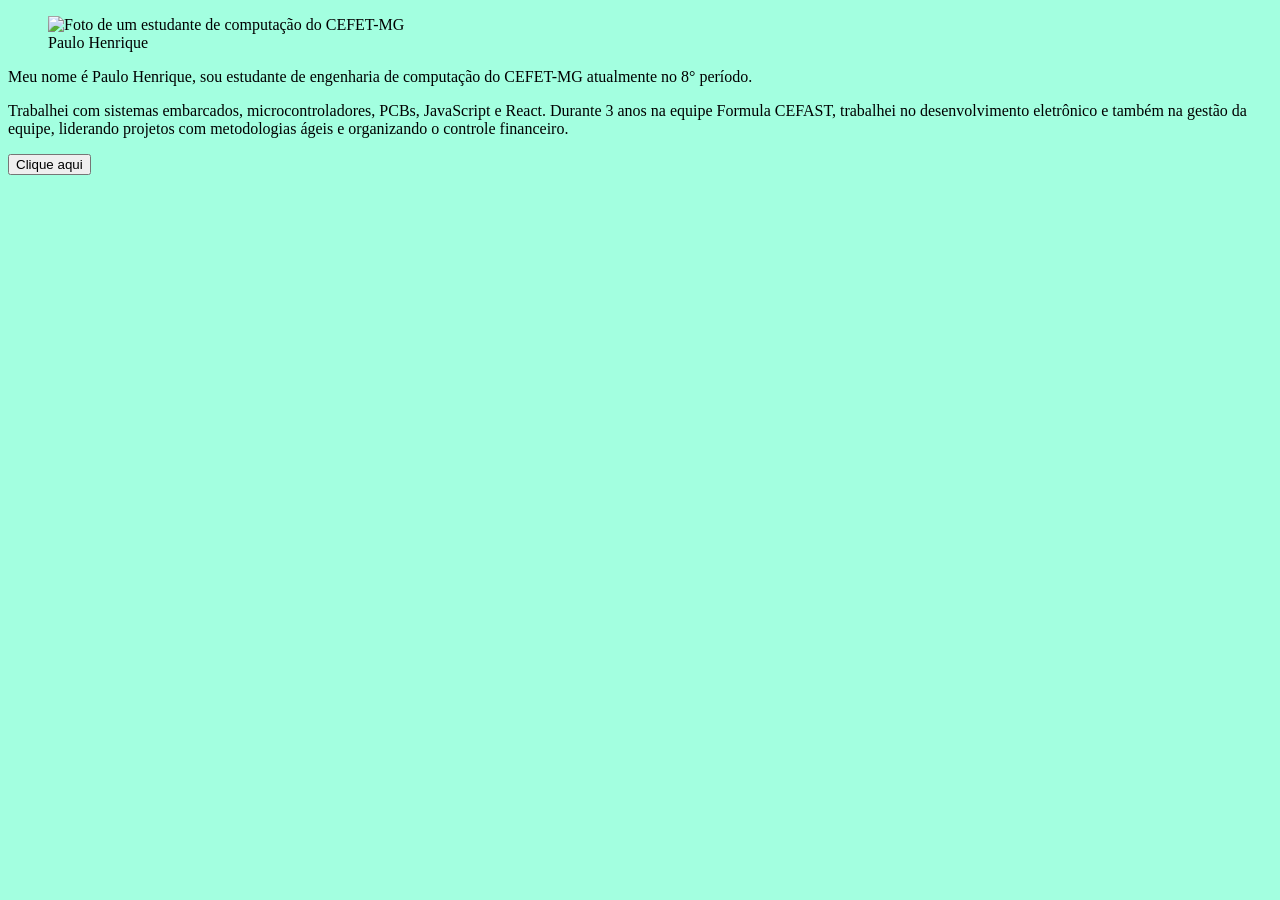
==== utf-cg-tp0/index.html @ 87aab218 "commit inicial com a criação dos arquivos e base do HTML" ====
<!DOCTYPE html>
<html lang="pt-BR">

<head>
    <meta charset="UTF-8">
    <meta name="viewport" content="width=device-width, initial-scale=1.0">
    <title>Paulo Henrique Silva</title>
    <link rel="stylesheet" href="style.css">
    <script src="script.js"></script>
</head>

<body>
    <div>
        <figure>
            <img src="./images/capa.png" alt="Foto de um estudante de computação do CEFET-MG">
            <figcaption>Paulo Henrique</figcaption>
        </figure>
        <p>Meu nome é Paulo Henrique, sou estudante de engenharia de computação do CEFET-MG atualmente no 8° período.
        </p>
        <p>Trabalhei com sistemas embarcados, microcontroladores, PCBs, JavaScript e React. Durante 3 anos na equipe
            Formula CEFAST, trabalhei no desenvolvimento eletrônico e também na gestão da equipe, liderando projetos com
            metodologias ágeis e organizando o controle financeiro.</p>

    </div>
    <div>
        <button onclick="gerarImagens()"> Clique aqui</button>
    </div>
</body>

</html>
---- utf-cg-tp0/style.css ----
body {
    background-color: rgb(163, 255, 224);
}
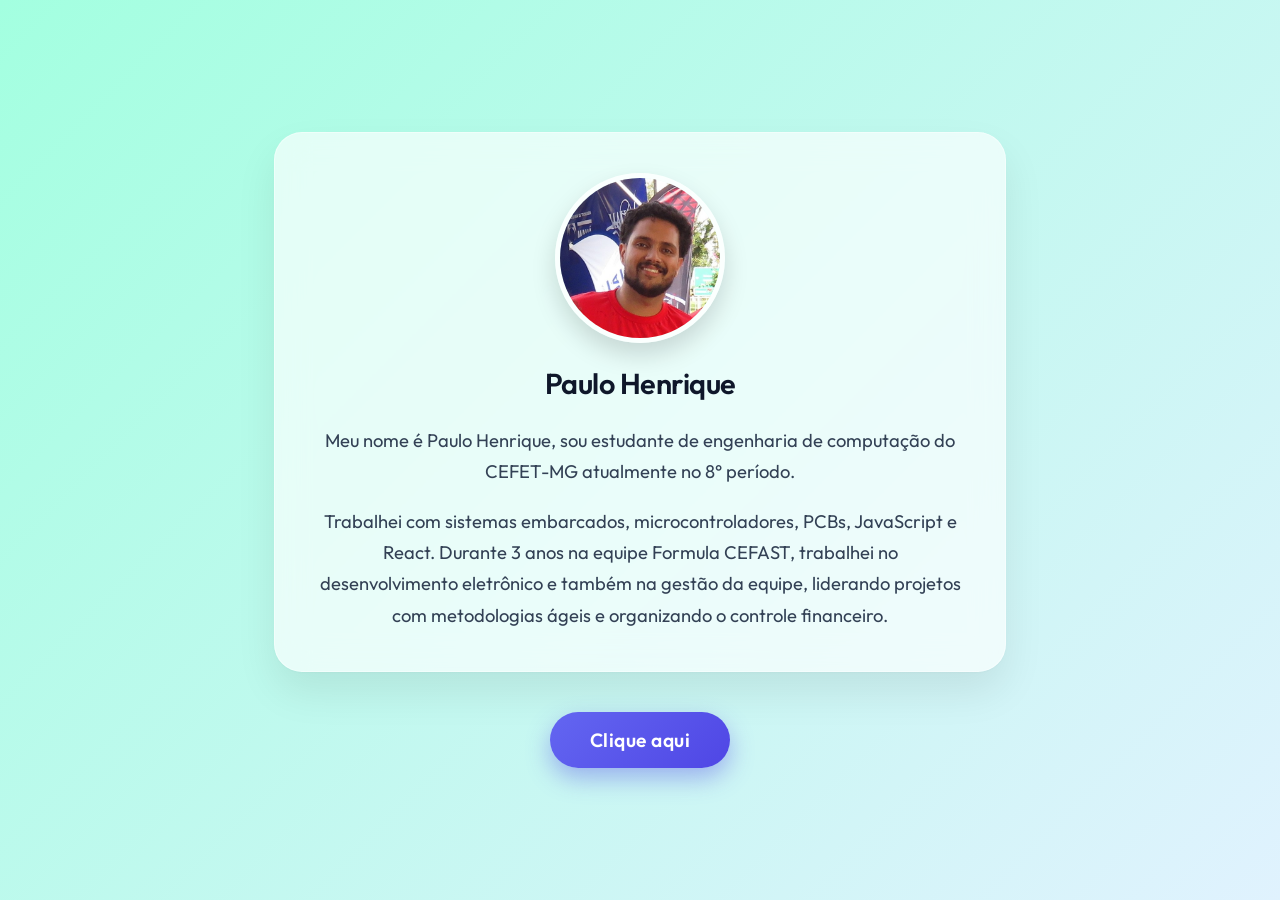
==== commit 57338ff4: "add função do botão, imagens e estiliza a página" ====
--- a/utf-cg-tp0/index.html
+++ b/utf-cg-tp0/index.html
@@ -10,9 +10,9 @@
 </head>
 
 <body>
-    <div>
+    <div class="card-perfil">
         <figure>
-            <img src="./images/capa.png" alt="Foto de um estudante de computação do CEFET-MG">
+            <img src="./images/paulo.JPG" alt="Foto de um estudante de computação do CEFET-MG">
             <figcaption>Paulo Henrique</figcaption>
         </figure>
         <p>Meu nome é Paulo Henrique, sou estudante de engenharia de computação do CEFET-MG atualmente no 8° período.
@@ -22,8 +22,8 @@
             metodologias ágeis e organizando o controle financeiro.</p>
 
     </div>
-    <div>
-        <button onclick="gerarImagens()"> Clique aqui</button>
+    <div class="container-botao">
+        <button onclick="gerarImagens()">Clique aqui</button>
     </div>
 </body>
 
--- a/utf-cg-tp0/style.css
+++ b/utf-cg-tp0/style.css
@@ -1,3 +1,124 @@
+@import url('https://fonts.googleapis.com/css2?family=Outfit:wght@300;400;600&display=swap');
+
 body {
-    background-color: rgb(163, 255, 224);
+    background: linear-gradient(135deg, #a3ffe0 0%, #e0f2fe 100%);
+    background-attachment: fixed;
+    min-height: 100vh;
+    margin: 0;
+    display: flex;
+    flex-direction: column;
+    align-items: center;
+    justify-content: center;
+    font-family: 'Outfit', sans-serif;
+    color: #1e293b;
+    padding: 20px;
+    box-sizing: border-box;
+}
+
+.card-perfil {
+    background: rgba(255, 255, 255, 0.65);
+    backdrop-filter: blur(16px);
+    -webkit-backdrop-filter: blur(16px);
+    border: 1px solid rgba(255, 255, 255, 0.4);
+    padding: 40px;
+    border-radius: 28px;
+    box-shadow: 0 20px 40px rgba(0, 0, 0, 0.08), 0 1px 3px rgba(0, 0, 0, 0.03);
+    max-width: 650px;
+    width: 100%;
+    text-align: center;
+    margin-bottom: 40px;
+    transition: transform 0.3s ease, box-shadow 0.3s ease;
+}
+
+.card-perfil:hover {
+    transform: translateY(-5px);
+    box-shadow: 0 30px 60px rgba(0, 0, 0, 0.12), 0 4px 12px rgba(0, 0, 0, 0.04);
+}
+
+figure {
+    margin: 0 0 24px 0;
+}
+
+figure img {
+    width: 160px;
+    height: 160px;
+    object-fit: cover;
+    border-radius: 50%;
+    border: 5px solid rgba(255, 255, 255, 0.8);
+    box-shadow: 0 12px 24px rgba(0, 0, 0, 0.15);
+    transition: transform 0.4s cubic-bezier(0.175, 0.885, 0.32, 1.275);
+}
+
+figure img:hover {
+    transform: scale(1.08) rotate(3deg);
+}
+
+figcaption {
+    margin-top: 18px;
+    font-size: 1.8rem;
+    font-weight: 600;
+    color: #0f172a;
+    letter-spacing: -0.5px;
+}
+
+p {
+    font-size: 1.15rem;
+    line-height: 1.7;
+    margin-bottom: 18px;
+    color: #334155;
+}
+
+p:last-of-type {
+    margin-bottom: 0;
+}
+
+.container-botao {
+    display: flex;
+    justify-content: center;
+    width: 100%;
+    z-index: 10;
+    /* Garante que o botão fique acima de possíveis bolas */
+}
+
+button {
+    background: linear-gradient(135deg, #6366f1 0%, #4f46e5 100%);
+    color: white;
+    border: none;
+    padding: 16px 40px;
+    font-size: 1.2rem;
+    font-weight: 600;
+    border-radius: 50px;
+    cursor: pointer;
+    box-shadow: 0 10px 25px rgba(79, 70, 229, 0.4);
+    transition: all 0.3s cubic-bezier(0.25, 0.8, 0.25, 1);
+    font-family: 'Outfit', sans-serif;
+    letter-spacing: 0.5px;
+    position: relative;
+    overflow: hidden;
+}
+
+button::after {
+    content: '';
+    position: absolute;
+    top: 0;
+    left: 0;
+    width: 100%;
+    height: 100%;
+    background: linear-gradient(rgba(255, 255, 255, 0.2), transparent);
+    opacity: 0;
+    transition: opacity 0.3s;
+}
+
+button:hover {
+    transform: translateY(-3px) scale(1.02);
+    box-shadow: 0 15px 35px rgba(79, 70, 229, 0.5);
+}
+
+button:hover::after {
+    opacity: 1;
+}
+
+button:active {
+    transform: translateY(1px);
+    box-shadow: 0 5px 15px rgba(79, 70, 229, 0.4);
 }
